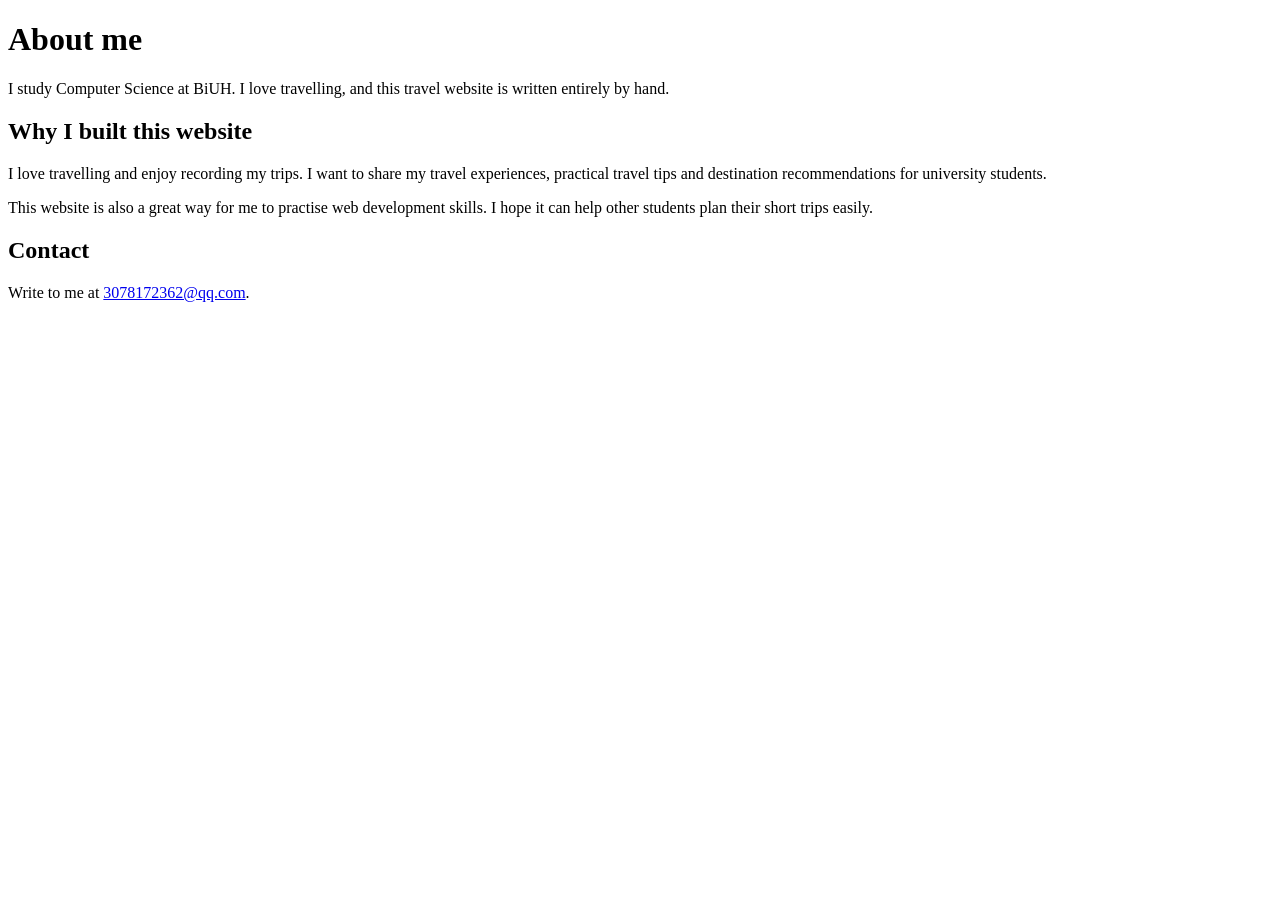
==== about.html @ 325f1bdd "add files" ====
<!DOCTYPE html>
<html lang="en">
<head>
  <meta charset="UTF-8">
  <meta name="viewport" content="width=device-width, initial-scale=1.0">
  <title>About · Jerry</title>
  <link rel="icon" href="favicon-32.png" sizes="32x32">
  <link rel="apple-touch-icon" href="apple-touch-icon.png">
  <link rel="stylesheet" href="style.css">
</head>
<body>
  <header id="site-header"></header>

  <main>
    <h1>About me</h1>
    <p>I study Computer Science at BiUH. I love travelling, and this travel website is written entirely by hand.</p>

    <h2>Why I built this website</h2>
<p>I love travelling and enjoy recording my trips. I want to share my travel experiences, practical travel tips and destination recommendations for university students.</p>
<p>This website is also a great way for me to practise web development skills. I hope it can help other students plan their short trips easily.</p>

    <section id="contact">
      <h2>Contact</h2>
      <p>Write to me at
        <a href="mailto:3078172362@qq.com">3078172362@qq.com</a>.</p>
    </section>
  </main>

  <footer id="site-footer"></footer>

  <script src="nav.js"></script>
</body>
</html>
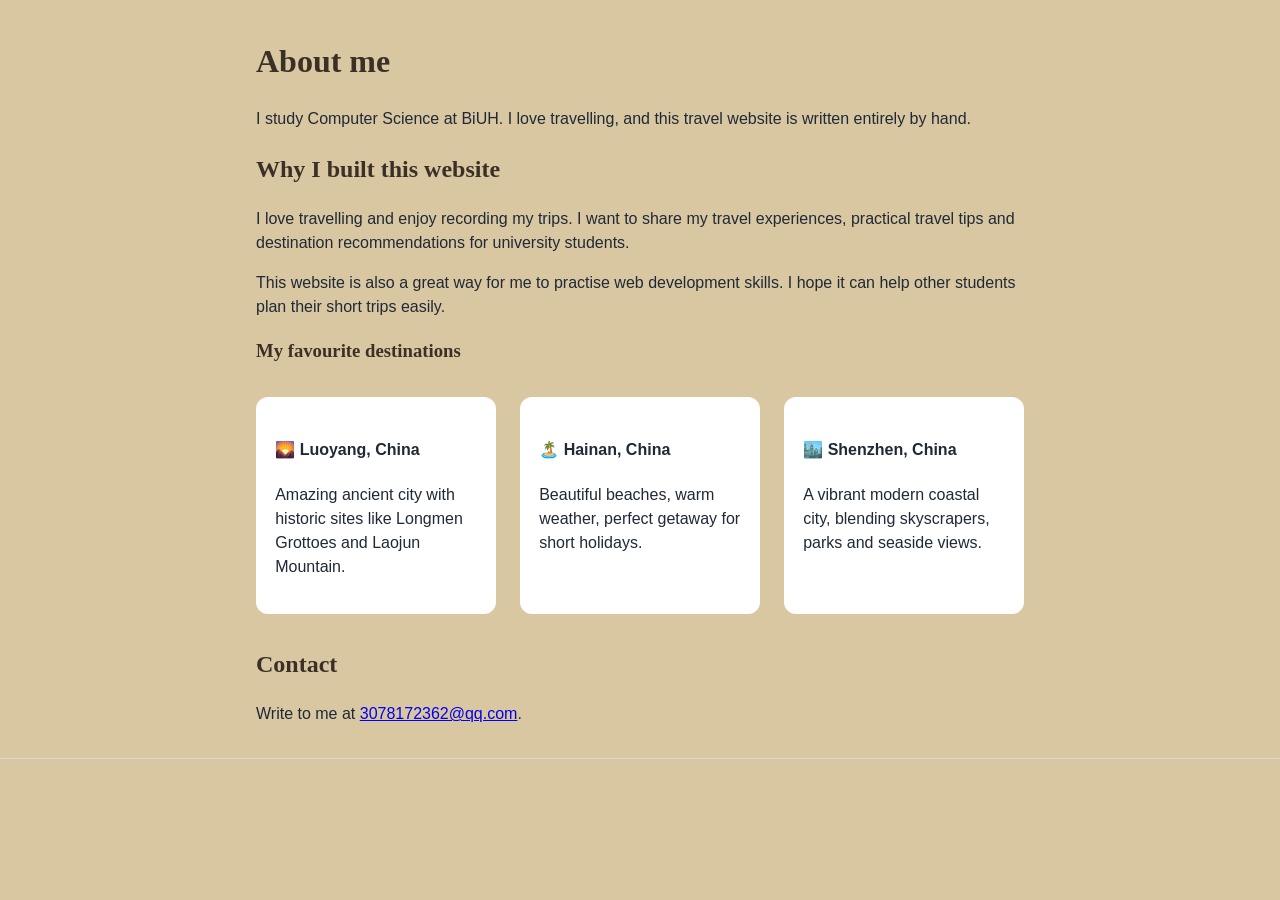
==== commit f1e17617: "chore: add something in about.html and style.css" ====
--- a/about.html
+++ b/about.html
@@ -18,7 +18,21 @@
     <h2>Why I built this website</h2>
 <p>I love travelling and enjoy recording my trips. I want to share my travel experiences, practical travel tips and destination recommendations for university students.</p>
 <p>This website is also a great way for me to practise web development skills. I hope it can help other students plan their short trips easily.</p>
-
+<h3>My favourite destinations</h3>
+<div class="destination-grid">
+    <div class="dest-card">
+        <h4>🌄 Luoyang, China</h4>
+        <p>Amazing ancient city with historic sites like Longmen Grottoes and Laojun Mountain.</p>
+    </div>
+    <div class="dest-card">
+        <h4>🏝️ Hainan, China</h4>
+        <p>Beautiful beaches, warm weather, perfect getaway for short holidays.</p>
+    </div>
+    <div class="dest-card">
+        <h4>🏙️ Shenzhen, China</h4>
+        <p>A vibrant modern coastal city, blending skyscrapers, parks and seaside views.</p>
+    </div>
+</div>
     <section id="contact">
       <h2>Contact</h2>
       <p>Write to me at
--- a/style.css
+++ b/style.css
@@ -0,0 +1,195 @@
+/* style.css — one file, linked from every page */
+
+/* 1 · Text: set it once on body, everything inside inherits it */
+/* style.css - one file, linked from every page */
+/* 1 . Text: set it once on body, everything inside inherits it */
+body {
+  margin: 0;
+  /* 正文、导航用清爽无衬线 */
+  font-family: 'Segoe UI', Roboto, Helvetica, Arial, sans-serif;
+  line-height: 1.5;
+  color: #1f2937;
+  background: #d9c7a1;
+}
+
+/* ✨ 新增：所有一级、二级、三级标题用衬线，增加旅行网站氛围感 */
+h1, h2, h3 {
+  font-family: Georgia, 'Times New Roman', Times, serif;
+  color: #3a3028
+}
+/* 2 · The content column */
+main {
+  max-width: 48rem;
+  margin: 0 auto;           /* centred */
+  padding: 1rem 2rem;
+}
+
+img {
+  max-width: 100%;          /* never wider than its box */
+  height: auto;
+}
+
+/* 3 · The homepage hero: one wide photo, cropped to fit */
+.hero img {
+  width: 100%;
+  height: 20rem;
+  object-fit: cover;        /* fill the box, crop the rest — never squash */
+  border-radius: 10px;
+}
+
+/* 4 · The header: logo left, links centred, action right */
+nav {
+  display: flex;
+  align-items: center;
+  gap: 1rem;
+  padding: 1rem 2rem;
+}
+
+nav .links {
+  display: flex;
+  gap: 1.5rem;
+  margin: 0 auto;           /* pushes it to the centre */
+  padding: 0;
+  list-style: none;         /* no bullets */
+}
+
+nav a {
+  color: #334155;
+  text-decoration: none;    /* no underlines */
+}
+
+nav .logo {
+  font-weight: 800;
+  color: #c2410c;
+}
+
+nav .action {
+  border: 1.5px solid #0369a1;
+  border-radius: 99px;      /* a pill */
+  padding: .3em 1em;
+  color: #0369a1;
+}
+
+nav a:hover {
+  color: #c2410c;
+}
+
+/* 5 · One quote card — the box model, on all twenty at once */
+.quote {
+  max-width: 34rem;
+  margin-bottom: 1.5rem;    /* space outside */
+  padding: 1.1em 1.3em;     /* space inside */
+  background: #fff;
+  border: 1px solid #dcd8d0;
+  border-left: 4px solid #c2410c;
+  border-radius: 10px;
+}
+
+.quote blockquote {
+  margin: 0;                /* drop the browser's indent inside the card */
+}
+#randomQuote {
+  transition: opacity 0.5s ease;
+  font-size: 1.4rem;
+  line-height:1.6;
+  color: red
+}
+
+/* 6 · The site footer: by id, because every quote has a <footer> too */
+#site-footer {
+  padding: 1rem 2rem;
+  border-top: 1px solid #dcd8d0;
+  color: #6b7280;
+}
+.runaway-box {
+  margin-top: 60px;
+  padding: 40px 0;
+  text-align: center;
+}
+#travelBtn {
+  width: 180px;
+  height: 180px;
+  font-size: 26px;
+  background-color: #dc2626;
+  color: white;
+  border: none;
+  border-radius: 50%;  /* 50% = 正圆形 */
+  cursor: pointer;
+  position: relative;
+  transition: 0.2s ease;
+  box-shadow: 0 8px 20px rgba(0,0,0,0.25);
+  font-weight: 600;
+  letter-spacing: 1px;
+}
+
+#travelBtn:hover {
+  background-color: #b91c1c;
+  box-shadow: 0 10px 26px rgba(0,0,0,0.3);
+}
+/* 调整导航栏标题大小和外观 */
+.site-header nav a {
+  font-family: 'Segoe UI', Roboto, Helvetica, Arial, sans-serif;
+  font-size: 21px;
+  font-weight: 600;
+  color: #222;
+  margin: 0 12px;
+  padding: 12px 20px;
+  text-decoration: none;
+  border-radius: 10px;
+  transition: all 0.3s ease;
+}
+
+.site-header nav a:hover {
+  background-color: #f0e8df;
+  color: #5a3f2b;
+}
+/* ===== Development Log 页面专用样式 ===== */
+.log-entry {
+  max-width: 850px;
+  margin: 3rem auto;
+  padding: 2rem;
+  background-color: #ffffff;
+  border-radius: 12px;
+  box-shadow: 0 2px 12px rgba(0,0,0,0.1);
+}
+
+.log-entry h3 {
+  color: #222;
+  border-left: 4px solid #4488dd;
+  padding-left: 12px;
+  margin-top: 2rem;
+}
+
+.log-entry p {
+  line-height: 1.7;
+  color: #444;
+}
+
+.log-entry ul {
+  padding-left: 24px;
+  line-height: 1.7;
+}
+
+/* 👉 响应式：手机自动适配（作业响应式得分点！） */
+@media (max-width: 768px) {
+  .log-entry {
+    margin: 1rem;
+    padding: 1.2rem;
+  }
+}
+.destination-grid{
+    display: grid;
+    grid-template-columns: 1fr 1fr 1fr;
+    gap:1.5rem;
+    margin:2rem 0;
+}
+.dest-card{
+    background: #ffffff;
+    padding:1.2rem;
+    border-radius:12px;
+}
+@media(max-width:768px){
+    .destination-grid{
+        grid-template-columns:1fr;
+    }
+}
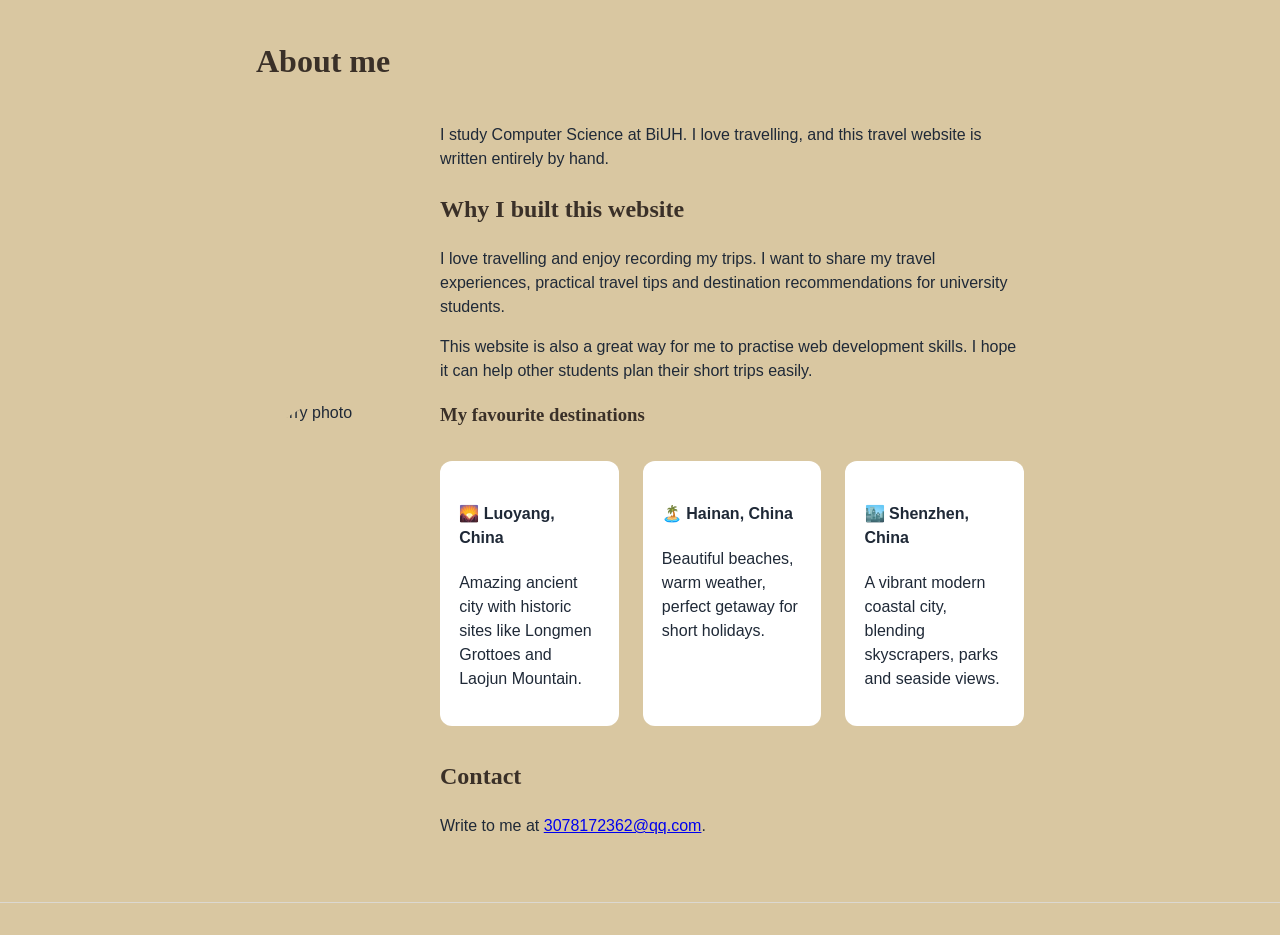
==== commit d2a41784: "chore: change the photo in index.html and add the photos in about.html" ====
--- a/about.html
+++ b/about.html
@@ -13,7 +13,10 @@
 
   <main>
     <h1>About me</h1>
-    <p>I study Computer Science at BiUH. I love travelling, and this travel website is written entirely by hand.</p>
+    <div class="about-profile">
+        <img src="images/me.jpg" alt="Jerry photo" class="profile-img">
+        <div class="intro-text">
+            <p>I study Computer Science at BiUH. I love travelling, and this travel website is written entirely by hand.</p>
 
     <h2>Why I built this website</h2>
 <p>I love travelling and enjoy recording my trips. I want to share my travel experiences, practical travel tips and destination recommendations for university students.</p>
--- a/style.css
+++ b/style.css
@@ -193,3 +193,24 @@
         grid-template-columns:1fr;
     }
 }
+.about-profile {
+    display: flex;
+    gap: 1.5rem;
+    align-items: center;
+    margin: 1rem 0 2rem;
+}
+.profile-img {
+    width: 160px;
+    height: 160px;
+    border-radius: 50%;
+    object-fit: cover;
+}
+.intro-text {
+    flex: 1;
+}
+@media (max-width: 768px) {
+    .about-profile {
+        flex-direction: column;
+        text-align: center;
+    }
+}
